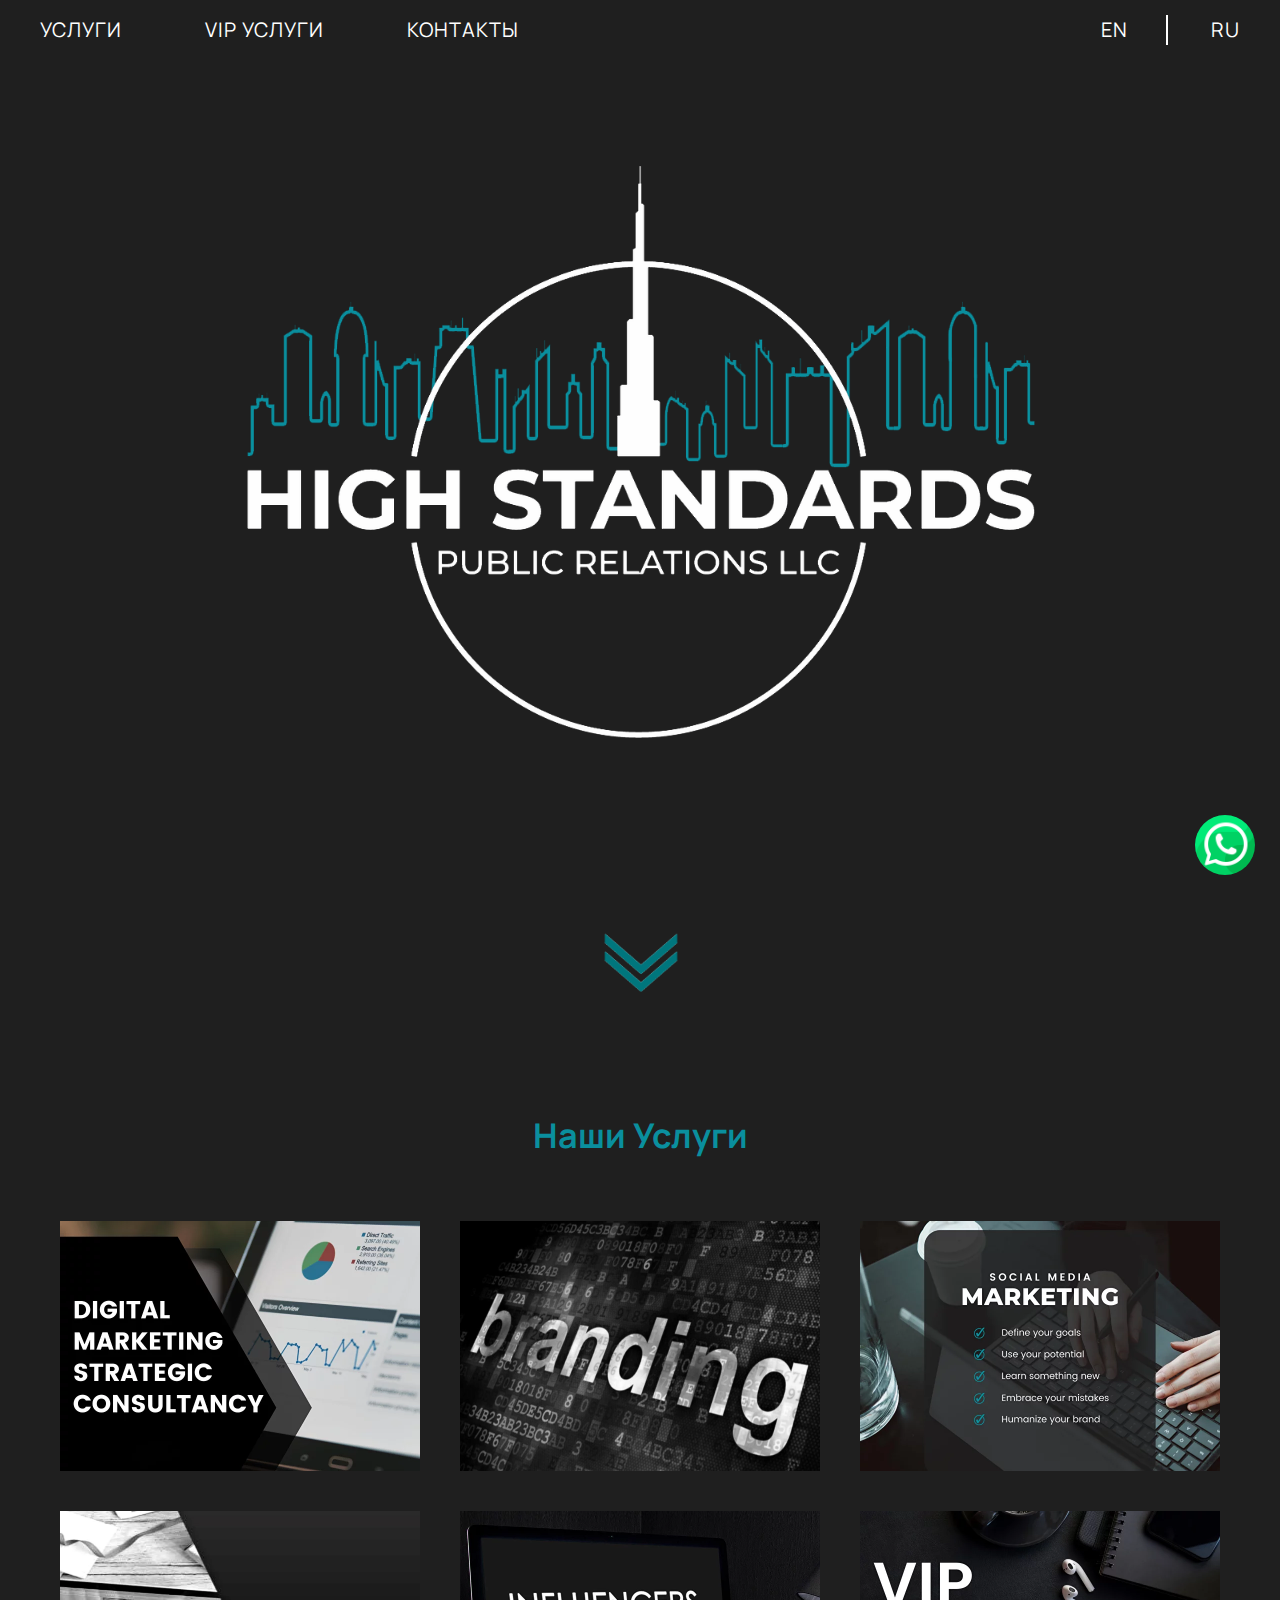
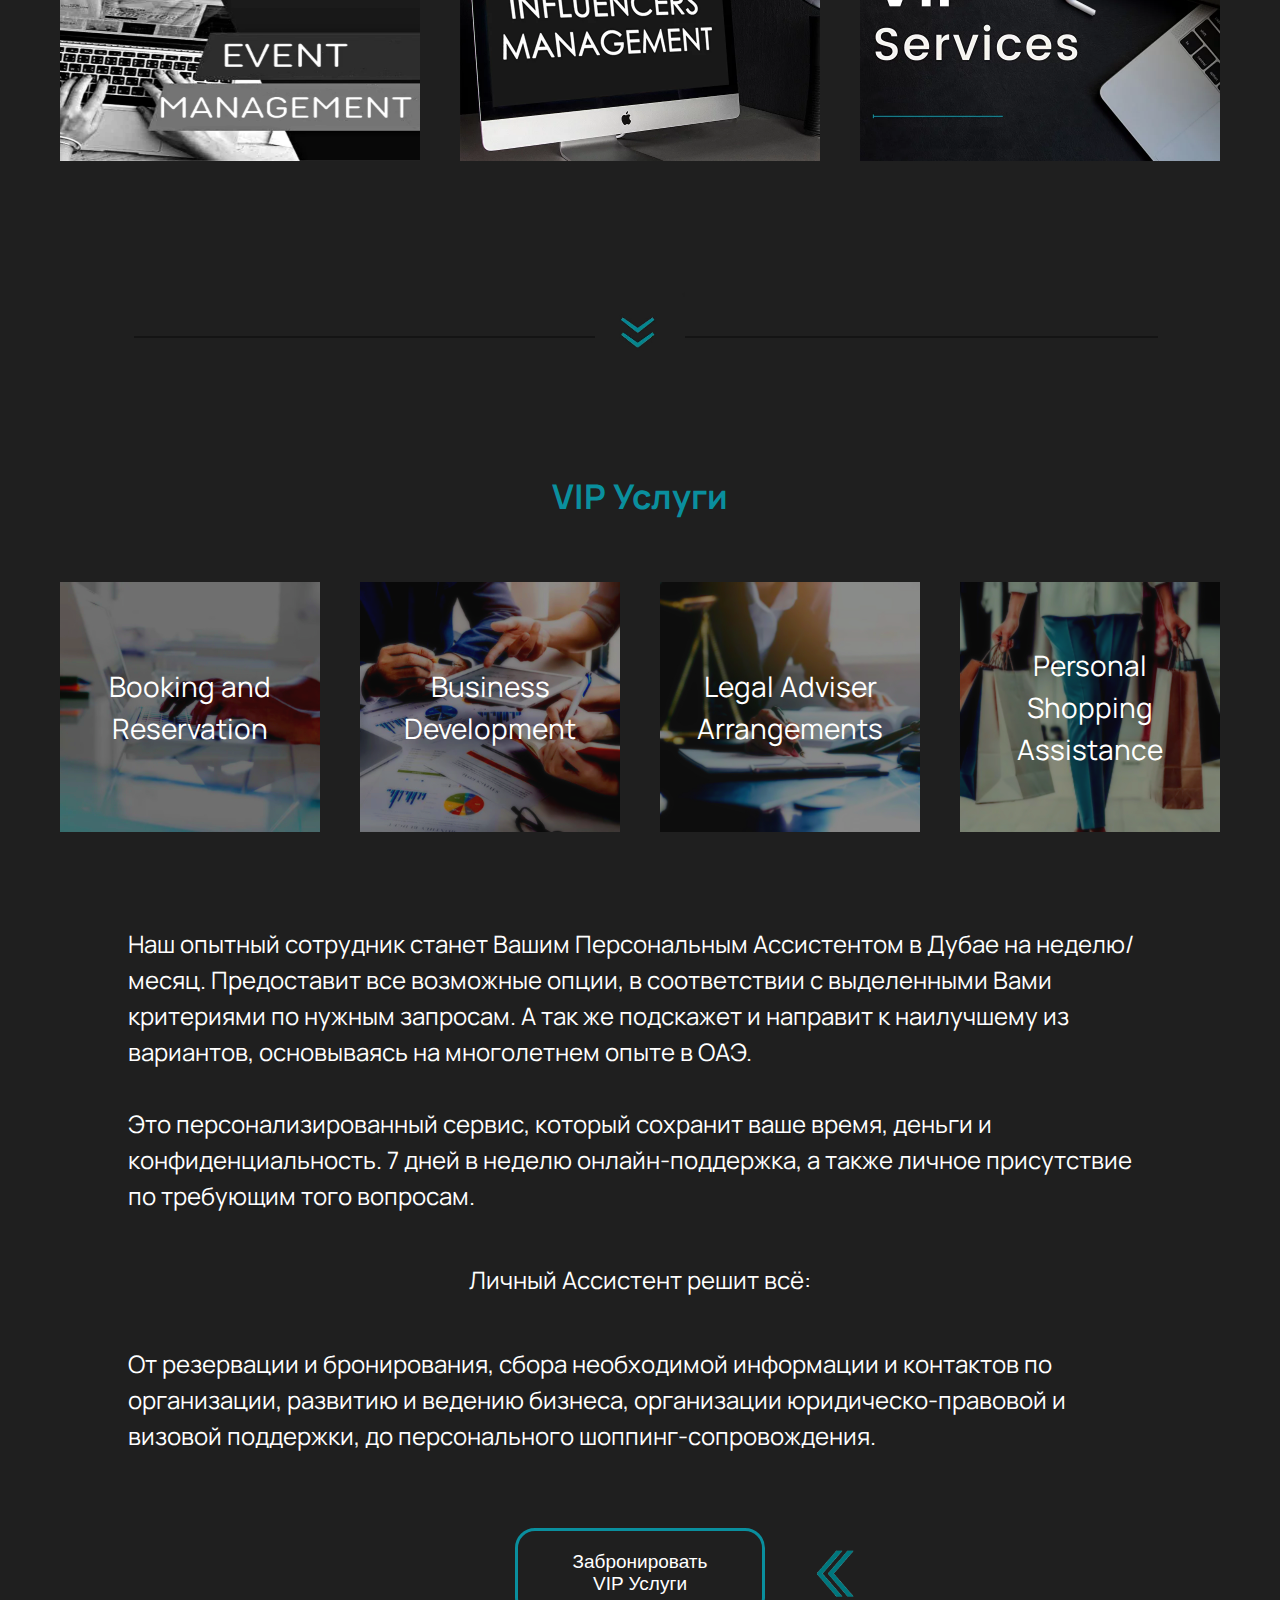
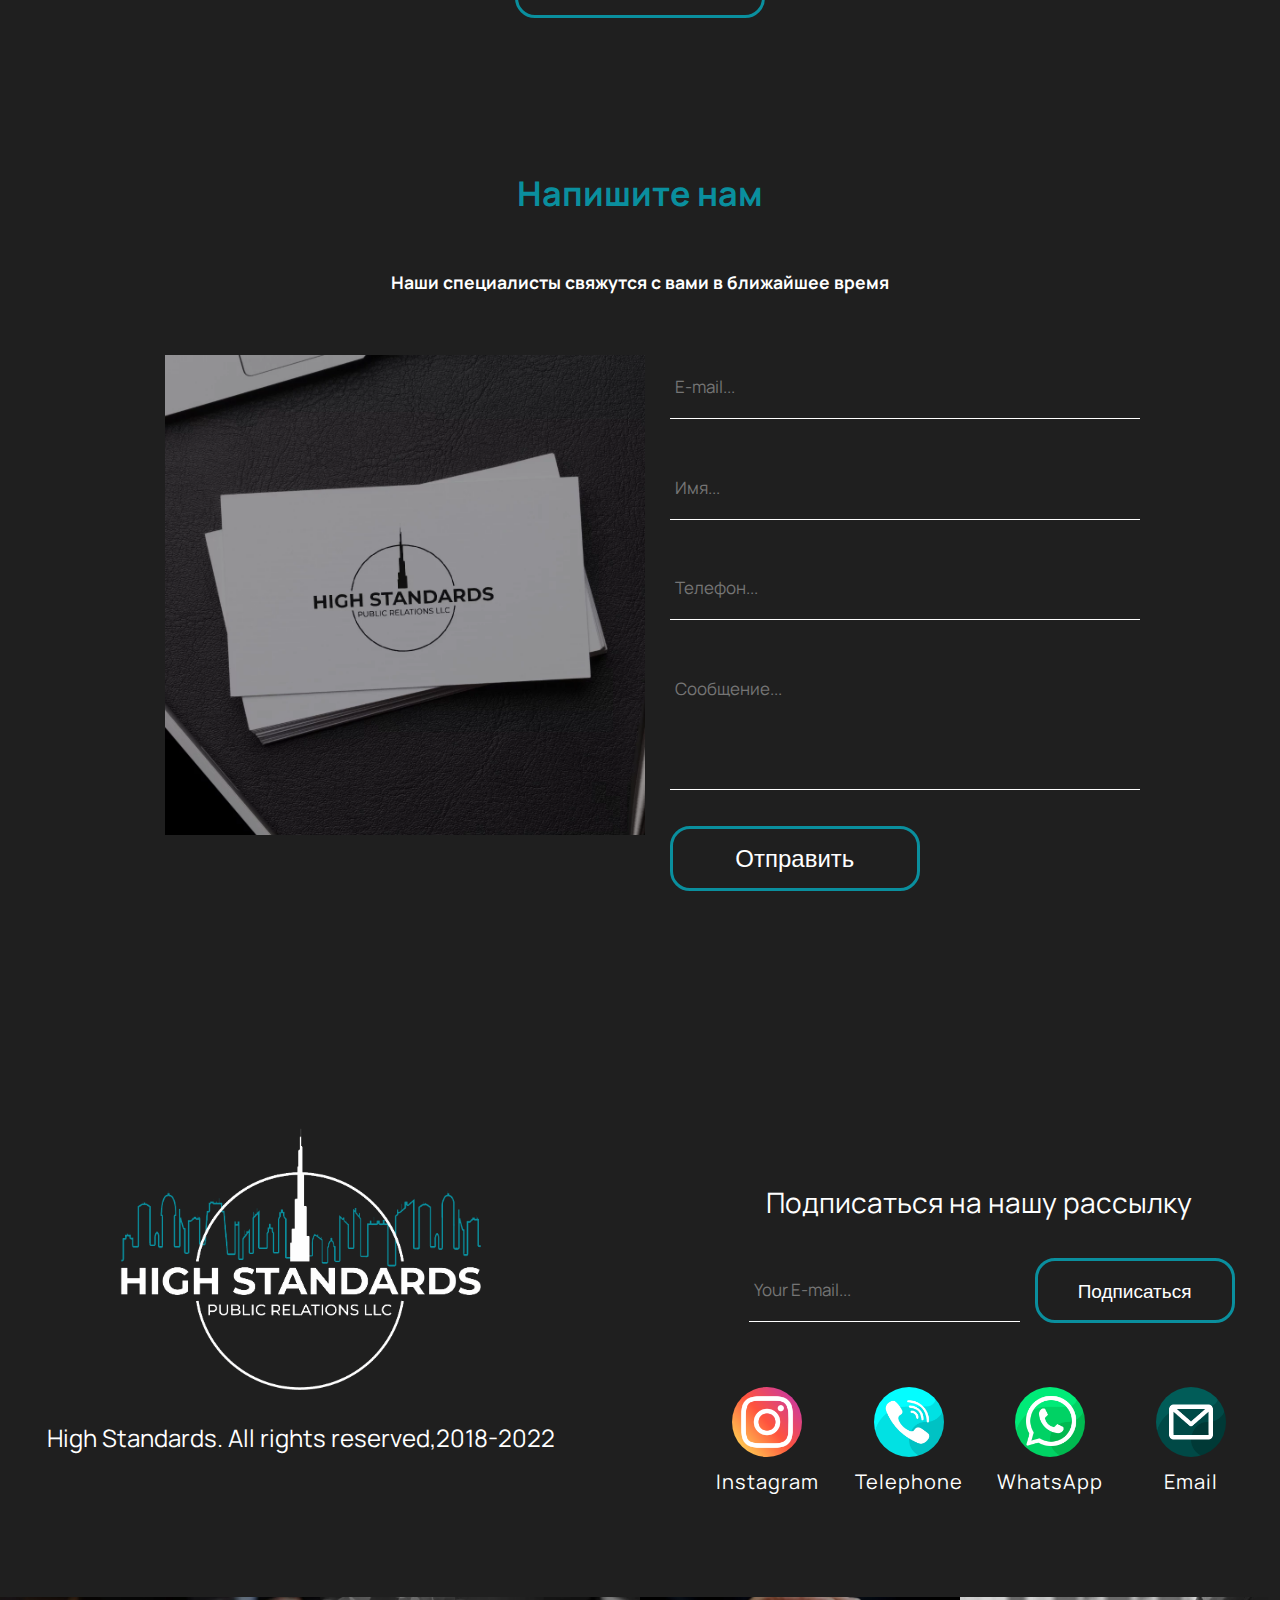
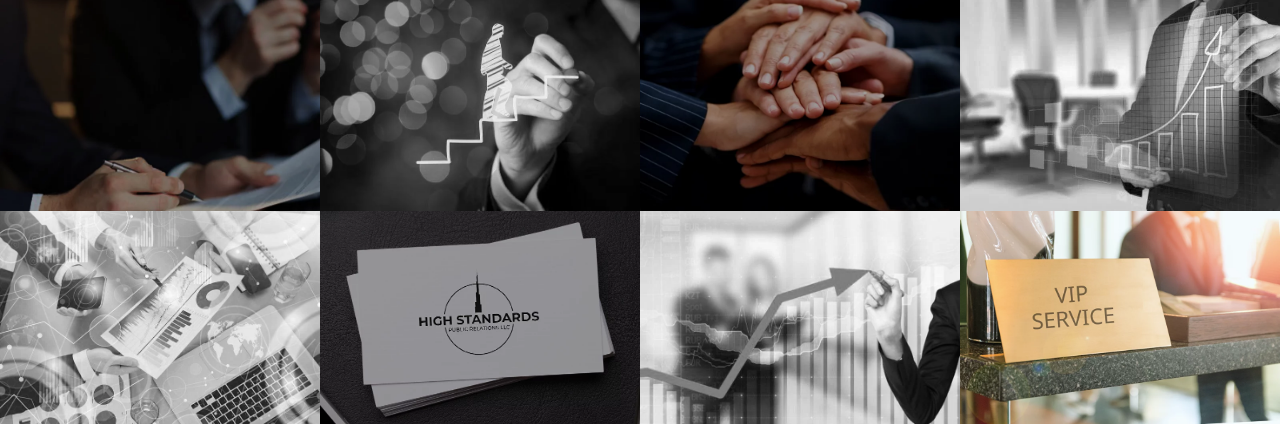
==== ru.html @ d1f22977 "Add files via upload" ====
<!DOCTYPE html>
<html lang="ru">
<head>
    <meta charset="UTF-8">
    <meta name="viewport" content="width=device-width, initial-scale=1">
    <link rel="stylesheet" href="assets/css/styles.css">
    <link rel="icon" href="assets/images/favicon.ico" type="image/x-icon">
    <link rel="shortcut icon" href="assets/images/favicon.ico" type="image/x-icon">
    <link rel="preconnect" href="https://fonts.googleapis.com"><link rel="preconnect" href="https://fonts.gstatic.com" crossorigin><link href="https://fonts.googleapis.com/css2?family=Manrope:wght@200&display=swap" rel="stylesheet">
    <script src="https://cdnjs.cloudflare.com/ajax/libs/jquery/3.4.1/jquery.min.js"></script>
    <title>High Standards</title>
</head>
<body>

<header class="header" id="header">
    <div class="container">
        <div class="header__inner">


            <nav class="nav" id="nav">

                <div class="nav__link_list">
                <a class="nav__link" href="#" data-scroll="#services">Услуги</a>
                <a class="nav__link" href="#" data-scroll="#vip__services">VIP Услуги</a>
                <a class="nav__link " href="#"   data-scroll="#contacts">Контакты</a>
                </div>
                

                

                <div class="nav__lang__list">
                    <a class="nav__link" id="first" href="index.html">EN</a>
                    <a class="nav__link" href="">RU</a>
                </div>
            </nav>

            <button class="nav-toggle" id="nav_toggle" type="button">
                <span class="nav-toggle__item">Menu</span>
            </button>
        </div>
    </div>
</header>

<page>

<!-- Sidebar | WhatsApp -->


    <a href="http://wa.me/971558861666"><div class="sidebar">
        <img src="assets/images/whatsapp.png" alt="">
    </div></a>


<!-- Intro -->

    <div class="intro" id="intro">
        <img src="assets/images/Logo_Dubai_nofon.png" alt="">
    </div>

<!-- Services -->
    <section class="services">
        <div class="arrow"><img src="assets/images/arrow_gif.gif" alt="arrow.gif"></div>
        <div class="h2__cont"><h2 id="services">Наши Услуги</h2></div>

        <div class="services__cont">
            <div class="services__list">

                <div class="services__item modal__link" data-path="one">
                    <img src="assets/images/Services/1.png" alt="">
                </div>

                <div class="services__item modal__link" data-path="two">
                    <img src="assets/images/Services/2.jpg" alt="">
                </div>

                <div class="services__item modal__link" data-path="three">
                    <img src="assets/images/Services/3.png" alt="">
                </div>

            </div>

            <div class="services__list">

                <div class="services__item modal__link" data-path="four">
                    <img src="assets/images/Services/4.png" alt="">
                </div>

                <div class="services__item modal__link" data-path="five">
                    <img src="assets/images/Services/5.png" alt="">
                </div>

                <a  href="#" data-scroll="#contact__part"><div class="services__item" data-scroll="contact__part">
                    <img src="assets/images/Services/6.png" alt="">
                </div></a>

            </div>

        </div>

    </section>









    <!------------------ MODALS ------------------>





    <div class="modals">
        <div class="modal-overlay">
            <div class="modal_close">x</div>
            <div class="modal modal--1" data-target="one">
                <div class="modal_intro">
                    <img src="assets/images/Services/1.png" alt="">
                </div>
    
                <div class="modal_content">
                    <div class="modal_title">
                        Консалтинг в области цифрового маркетинга
                    </div>
    
                    <div class="modal_text">
                        <p>Мы создаем четкие персонализированные Стратегии цифрового маркетинга, с пошаговым Планом действий. <br>
                        Предвидим и учитываем все возможности и трудности, которые могут повлиять на развитие Вашего бизнеса в цифровом пространстве. <br>
                        Что публиковать? Где? И Для чего? Как создавать кампании чтобы достичь нужной цели? <br>
                        Как мониторить и оптимизировать эффективность, заметность Вашего бизнеса в Цифровом пространстве? <br>
                        </p>
    
                        <p>Мы учтем все: <br>
                        <li>Видимость и Узнаваемость</li>
                        <li>Взаимодействие с Клиентами</li>
                        <li>Вебсайт с посещаемостью и конверсией</li>
                        <li>Укрепление лояльности Ваших Клиентов</li>
    
                        </p>
                    </div>
    
                    <div class="modal_btn">
                        <button class="modal__link enquiry" data-path="enquiry_1">Отправить Запрос</button>
                    </div>
                </div>
            </div>

            <div class="modal modal--1" data-target="enquiry_1">
                <div class="modal_intro">
                    <img src="assets/images/enquiry.png" alt="">
                </div>
    
                <div class="modal_content">
    
                    <form>
                        <div class="enquiry__form">
                            <textarea name="name" placeholder="Имя..." rows="1" cols="47"></textarea>
                            <textarea  name="e-mail" placeholder="E-mail..." rows="1"></textarea>
                            <textarea name="phone" placeholder="Телефон..." rows="1"></textarea>
                            <div class="enquiry__checkbox"><input type="checkbox">Необходима консультация по Консалтингу в области цифрового маркетинга</div>
                            <button class="enquiry__send">Отправить Запрос</button>
                        </div>
                    </form>

                </div>
            </div>

            <div class="modal modal--2" data-target="two">
                <div class="modal_intro">
                    <img src="assets/images/Services/2.jpg" alt="">
                </div>

                <div class="modal_content">
                    <div class="modal_title">
                        Брендинг
                    </div>

                    <div class="modal_text">
                        <p>Успешный бренд сегодня не может существовать без уникальности и своей истории. <br>
                        Мы найдем и выделим ваше УТП, расскажем вашу Историю и полностью упакуем Брендбук<br>
                        Brand Guidelines we create leading straight to your Brand identity.<br>
                        С нашей помощью вы сможете отстроиться от конкурентов и идентифицироваться как Бренд.<br>
                        </p>

                        <p>
                        <li> Брендбук и Стратегия развития «под ключ»</li>
                        <li>Ребрендинг</li>
                        <li>Личный Бренд</li>
                        <li>Создание Имиджа в соц.сетях для Публичных и Медийных личностей, Государственных чиновников, Инфлюэнсеров и Артистов.</li>
                        </p>
                    </div>

                    <div class="modal_btn">
                        <button class="modal__link enquiry" data-path="enquiry_2">Отправить Запрос</button>
                    </div>
                </div>
            </div>

            <div class="modal modal--2" data-target="enquiry_2">
                <div class="modal_intro">
                    <img src="assets/images/enquiry.png" alt="">
                </div>
    
                <div class="modal_content">
    
                    <form>
                        <div class="enquiry__form">
                            <textarea name="name" placeholder="Имя..." rows="1" cols="47"></textarea>
                            <textarea  name="e-mail" placeholder="E-mail..." rows="1"></textarea>
                            <textarea name="phone" placeholder="Телефон..." rows="1"></textarea>
                            <div class="enquiry__checkbox"><input type="checkbox">Необходима консультация в области Брендинга</div>
                            <button class="enquiry__send">Отправить Запрос</button>
                        </div>
                    </form>

                </div>
            </div>

            <div class="modal modal--3" data-target="three">
                <div class="modal_intro">
                    <img src="assets/images/Services/3.png" alt="">
                </div>

                <div class="modal_content">
                    <div class="modal_title">
                        Ведение социальных сетей "под ключ"
                    </div>

                    <div class="modal_text">
                        <p>Ведение страниц в социальных сетях «Под ключ»<br>
                        Фейсбук, Инстаграм, Твиттер или ТикТок – вы выбираете, а мы делаем и продвигаем!
                        </p>

                        <p>
                        <li>Полный анализ Вашей страницы или создание новой с нуля</li>
                        <li>Анализ конкурентов</li>
                        <li>Разработка стратегии развития и продвижения в любой соц.сети</li>
                        <li>Ежемесячный контент-план</li>
                        <li>Ежемесячный план Визуала в соответствии с концепцией Брендбука/Личного бренда</li>
                        <li>Создание фото- и видео-контента</li>
                        <li>Сторисмейкинг</li>
                        <li>Копирайтинг</li>
                        <li>Ежедневный монирторинг страницы</li>
                    </div>

                    <div class="modal_btn">
                        <button class="modal__link enquiry" data-path="enquiry_3">Отправить Запрос</button>
                    </div>
                </div>
            </div>

            <div class="modal modal--3" data-target="enquiry_3">
                <div class="modal_intro">
                    <img src="assets/images/enquiry.png" alt="">
                </div>
    
                <div class="modal_content">
    
                    <form>
                        <div class="enquiry__form">
                            <textarea name="name" placeholder="Имя..." rows="1" cols="47"></textarea>
                            <textarea  name="e-mail" placeholder="E-mail..." rows="1"></textarea>
                            <textarea name="phone" placeholder="Телефон..." rows="1"></textarea>
                            <div class="enquiry__checkbox"><input type="checkbox">Необходима консультация по Ведению социальных сетей под ключ.</div>
                            <button class="enquiry__send">Отправить Запрос</button>
                        </div>
                    </form>

                </div>
            </div>

            <div class="modal modal--4" data-target="four">
                <div class="modal_intro">
                    <img src="assets/images/Services/4.png" alt="">
                </div>

                <div class="modal_content">
                    <div class="modal_title">
                        Организация мероприятий
                    </div>

                    <div class="modal_text">
                        <p>Яркие и запоминающиеся мероприятия, потому что мы относимся к планированию серьезно.
                        </p>

                        <p>
                        <li>Запуски новых продуктов и Церемонии награждений</li>
                        <li>Конференции и Корпоративные собрания</li>
                        <li>Выступления Артистов и представления</li>
                        <li>Постановка шоу-программ</li>
                        </p>
                        <p>От Концепции и Дизайна, до Цифрового формата мероприятий.</p>
                    </div>

                    <div class="modal_btn">
                        <button class="modal__link enquiry" data-path="enquiry_4">Отправить Запрос</button>
                    </div>
                </div>
            </div>

            <div class="modal modal--4" data-target="enquiry_4">
                <div class="modal_intro">
                    <img src="assets/images/enquiry.png" alt="">
                </div>
    
                <div class="modal_content">
    
                    <form>
                        <div class="enquiry__form">
                            <textarea name="name" placeholder="Имя..." rows="1" cols="47"></textarea>
                            <textarea  name="e-mail" placeholder="E-mail..." rows="1"></textarea>
                            <textarea name="phone" placeholder="Телефон..." rows="1"></textarea>
                            <div class="enquiry__checkbox"><input type="checkbox">Необходима консультация по Организации мероприятий</div>
                            <button class="enquiry__send">Отправить Запрос</button>
                        </div>
                    </form>

                </div>
            </div>

            <div class="modal modal--5" data-target="five">
                <div class="modal_intro">
                    <img src="assets/images/Services/5.png" alt="">
                </div>

                <div class="modal_content">
                    <div class="modal_title">
                        Инфлюенсер Менеджмент
                    </div>

                    <div class="modal_suptitle">
                        Реклама у Блогеров и Инфлюенсеров
                    </div>

                    <div class="modal_text">
                        <p>Наш профессиональный Менеджмент будет курировать выполнение всех условий и договоренностей двустороннего сотрудничества, что исключает возможность недопониманий между Заказчиком рекламы и ее Исполнителем.</p>
                        <li>Реклама Вашего Продукта/Сервиса в Инстаграм, ТикТок и Фейсбук с помощью наших проверенных и эффективных Блогеров и Инфлюэнсеров.</li>
                        <li>Посещение Ваших мероприятий Публичными личностями, Артистами, Инфлюэнсерами и Блогерами.</li>
                        <li>Производство рекламного фото- и видеоконтента при участии Блогеров и Инфлюэнсеров, с заключением договоров на авторские права «Под ключ».</li>
                        <li>Амбассадор Сотрудничество</li>
                        <p>Мы подберем Лучшего кандидата, который эффективно представит Ваш Бизнес широкой аудитории цифрового пространства, либо в конкретном регионе.</p>

                        <div class="modal_suptitle">НАШИ БЛОГЕРЫ И ИНФЛЮЭНСЕРЫ</div>

                        <p>
                            У Вас есть Аудитория в соц.сетях но нет запросов на Рекламу? <br>
                            Вы известный Инфлюэнсер, но хотите больше новых рекламодателей? <br>
                            Мы проведем БЕСПЛАТНО и КОНФИДЕНЦИАЛЬНО полный анализ Вашей страницы. <br>
                            Выбирая сотрудничество с нами, Вы получаете полную поддержку Личного Менеджера и команды профессионалов, которые помогут Вам не только зарабатывать, но и развиваться в сфере рекламы и цифрового пространства.
                        </p>

                    </div>
                    <div class="modal_btn">
                        <button class="modal__link enquiry" data-path="enquiry_Ad">Заявка для рекламодателей</button>
                    </div>
                    <div class="modal_btn">
                        <button class="modal__link enquiry" data-path="enquiry_InB">Заявка для Блогеров и Инфлюенсеров</button>
                    </div>
            </div>
        </div>

        <div class="modal modal--4" data-target="enquiry_Ad">
            <div class="modal_intro">
                <img src="assets/images/enquiry.png" alt="">
            </div>

            <div class="modal_content">

                <form>
                    <div class="enquiry__form">
                        <textarea name="name" placeholder="Имя..." rows="1" cols="47"></textarea>
                        <textarea  name="e-mail" placeholder="E-mail..." rows="1"></textarea>
                        <textarea name="phone" placeholder="Телефон..." rows="1"></textarea>
                        <p>Для рекламодателей</p>
                        <textarea name="message" placeholder="Ссылки на Instagram | Website | Техническое задание в контексте Рекламной кампании..." rows="4"></textarea>
                    </div>
                </form>

                <div class="upload__btn">
                    <p>Вы можете загрузить свои файлы здесь:</p>
                    <button>Загрузить файлы</button>
                </div>

                <div class="enquiry__send__container"> 
                    <button class="enquiry__send">Отправить заявку</button>
                </div>

            </div>
        </div>

        <div class="modal modal--4" data-target="enquiry_InB">
            <div class="modal_intro">
                <img src="assets/images/enquiry.png" alt="">
            </div>

            <div class="modal_content">

                <form>
                    <div class="enquiry__form">
                        <textarea name="name" placeholder="Имя..." rows="1" cols="47"></textarea>
                        <textarea  name="e-mail" placeholder="E-mail..." rows="1"></textarea>
                        <textarea name="phone" placeholder="Телефон..." rows="1"></textarea>
                        <p>Для блогеров и Инфлюенсеров</p>
                        <textarea name="message" placeholder="Ссылки на Instagram | Website | Страна проживания..." rows="4"></textarea>
                    </div>
                </form>

                <div class="upload__btn">
                    <p>Вы можете загрузить свои файлы здесь:</p>
                    <button>Загрузить файлы</button>
                </div>
                
                <div class="enquiry__send__container"> 
                    <button class="enquiry__send">Отправить заявку</button>
                </div>

            </div>
        </div>

        <div class="modal modal--4" data-target="book__vip">
            <div class="modal_intro">
                <img src="assets/images/enquiry.png" alt="">
            </div>

            <div class="modal_content">

                <form>
                    <div class="enquiry__form">
                        <textarea name="name" placeholder="Имя..." rows="1" cols="47"></textarea>
                        <textarea  name="e-mail" placeholder="E-mail..." rows="1"></textarea>
                        <textarea name="phone" placeholder="Телефон..." rows="1"></textarea>
                        <textarea name="message" placeholder="Как мы можем Вам помочь | Желаемые даты.." rows="4"></textarea>
                    </div>
                </form>
                
                <div class="enquiry__send__container"> 
                    <button class="enquiry__send">Забронировать</button>
                </div>

            </div>
        </div>


    </div>
    </div>







    <!-------------- VIP Services --------------------->









    <section class="vip__services" id="vip__services">
        <div class="arrow arrow_1_img" >
            <img src="assets/images/arrow2.jpg" alt="arrow.jpg">
        </div>

        <div class="h2__cont"><h2>VIP Услуги</h2></div>

        <div class="vip__services__cont">
            <div class="vip__services__list">

                <div class="vip__services__item">
                    <img src="assets/images/VIP Services/5.jpg" alt="">
                    <div class="services__card__text">Booking and<br>Reservation</div>
                </div>

                <div class="vip__services__item">
                    <img src="assets/images/VIP Services/6.jpg" alt="">
                    <div class="services__card__text">Business<br>Development</div>
                </div>

                <div class="vip__services__item">
                    <img src="assets/images/VIP Services/7.jpg" alt="">
                    <div class="services__card__text">Legal Adviser<br>Arrangements</div>
                </div>

                <div class="vip__services__item">
                    <img src="assets/images/VIP Services/8.jpg" alt="">
                    <div class="services__card__text">Personal<br>Shopping<br>Assistance</div>
                </div>

            </div>

            <div class="vip__services__text">
                <p>Наш опытный сотрудник станет Вашим Персональным Ассистентом в Дубае на неделю/месяц.
                Предоставит все возможные опции, в соответствии с выделенными Вами критериями по нужным запросам.
                А так же подскажет и направит к наилучшему из вариантов, основываясь на многолетнем опыте в ОАЭ. <br> <br>
                

                Это персонализированный сервис, который сохранит ваше время, деньги и конфиденциальность.
                    7 дней в неделю онлайн-поддержка, а также личное присутствие по требующим того вопросам.</p>
                    <p>Личный Ассистент решит всё: <br>

                    <p>От резервации и бронирования,
                        сбора необходимой информации и контактов по организации, развитию и ведению бизнеса,
                        организации юридическо-правовой и визовой поддержки,
                        до персонального шоппинг-сопровождения.</p>
                
                <div class="vip__services__book">
                    <button class="vip__services__button modal__link enquiry" data-path="book__vip"">Забронировать VIP Услуги</button>
                    <img src="assets/images/arrow_gif.gif" alt="">
                </div>

            </div>

        </div>

    </section>

    <section class="contacts" id="contacts">
        <div class="h2__cont"><h2>Напишите нам</h2></div>

        <div class="h3__cont"><h3>Наши специалисты свяжутся с вами в ближайшее время</h3></div>

        <div class="contact__mainform">

            <div class="contact__img">
                <img src="assets/images/Contacts/form_img.png" alt="">
            </div>

            <div class="contact__form">
                <form>
                    <div class="input__list">
                        <textarea id="textarea__1" name="e-mail" placeholder="E-mail..." rows="1"></textarea>
                        <textarea name="name" placeholder="Имя..." rows="1" cols="47"></textarea>
                        <textarea name="phone" placeholder="Телефон..." rows="1"></textarea>
                        <textarea name="message" placeholder="Сообщение..." rows="4"></textarea>
                        <button class="mainform__send">Отправить</button>
                    </div>
                    
                </form>
            </div>

        </div>

        <div class="footer">
            <div class="footer__part" id="logo__part">
                <img src="assets/images/Logo_Dubai_nofon.png" alt="">
                <div class="copyright">
                    High Standards. All rights reserved,2018-2022
                </div>
            </div>

            <div class="footer__part" id="contact__part">
                <div class="subscribe__form">
                    <div class="form__line">
                    <textarea name="E-mail" placeholder="Your E-mail..." rows="1"></textarea>
                    <button class="subscribe__button">Подписаться</button>
                    </div>

                    <div class="subsribe__text">Подписаться на нашу рассылку</div>

                </div>
                <div class="contact__links">
                    <a href=""><div class="contact__link nav__link">
                        <img src="assets/images/instagram.png" alt="">
                        <p>Instagram</p>
                    </div></a>
                    <a href="tel:+971558861666"><div class="contact__link nav__link">
                        <img src="assets/images/telephone.png" alt="">
                        <p class="">Telephone</p>
                    </div></a>
                    <a href="http://wa.me/971558861666"><div class="contact__link nav__link">
                        <img src="assets/images/whatsapp.png" alt="">
                        <p>WhatsApp</p>
                    </div></a>
                    <a href="mailto:info@highstandardspr.com"><div class="contact__link nav__link">
                        <img src="assets/images/email.png" alt="">
                        <p>Email</p>
                    </div></a>
                    
                </div>
            </div>
        </div>

        

        <div class="gallary">
            <div class="gallary__list">
                <img src="assets/images/Contacts/1.png" alt="">
                <img src="assets/images/Contacts/2.jpg" alt="">
                <img src="assets/images/Contacts/3.png" alt="">
                <img src="assets/images/Contacts/4.jpg" alt="">
            </div>

            <div class="gallary__list">
                <img src="assets/images/Contacts/5.jpg" alt="">
                <img src="assets/images/Contacts/6.png" alt="">
                <img src="assets/images/Contacts/7.jpg" alt="">
                <img src="assets/images/Contacts/8.png" alt="">
            </div>
        </div>

    </section>
</page>
<script src="assets/js/app.js"></script>
<script src="https://ajax.googleapis.com/ajax/libs/jquery/3.3.1/jquery.min.js"></script>
</body>
</html>
---- assets/css/styles.css ----
body {
    position: relative;
    margin: 0;
    font-family: 'Manrope';

    font-size: 15px;
    line-height: 1.5;
    color: #fff;
    overflow-x: hidden;
    background-color: #1f1f1f;
}

body.overflow {
    overflow-y: hidden;
}

*,
*:before,
*:after {
    box-sizing: border-box;
}

h1, h2, h3, h4, h5, h6 {
    margin: 0;
}

h2 {
    font-size: 34px;
    color: #0a8f9e;
    margin-top: 100px;
    margin-bottom: 40px;
}

button {
    transition: all .15s linear;
}

.h2__cont {
    display: flex;
    justify-content: center;
}

.h3__cont {
    display: flex;
    justify-content: center;
    margin-bottom: 50px;
    padding: 10px;
}

/******************* Page *********************/
.page {
    overflow: hidden;
}

/****************** Header *******************/
.header {
    background-color: transparent;
    width: 100%;
    padding: 15px 0;

    position: absolute;
    top: 0;
    left: 0;
    right: 0;
    z-index: 100000;
}

.header.fixed {
    padding: 15px 0;

    background-color: #1f1f1f;
    box-shadow: 0 3px 10px rgba(0, 0, 0, 0.2);

    position: fixed;
    top: 0;
    left: 0;
    right: 0;

    transform: translate3d(0, 0, 0);
}

.header.active {
    background-color: grey;
}

/********************* Sidebar | WhatsApp *******************/

.sidebar {
    position: fixed;
    right: 25px;
    bottom: 25px;
    z-index: 9999;
}

.sidebar img {
    width: 60px;
    border-radius: 50%;
    box-shadow: 10px rgba(0, 0, 0, 0.2);
    transition: .3s;
    display: block;
}

.sidebar :hover {
    transform: scale(1.15);
}




/********************* Nav *******************/
.nav {
    display: flex;
    justify-content: space-between;
    align-items: center;

    font-size: 16px;
    text-transform: uppercase;
}

.nav__link {
    display: inline-block;
    vertical-align: top;
    margin: 0 40px;
    position: relative;

    font-size: 20px;
    letter-spacing: 1px;
    color: #fff;
    text-decoration: none;

    transition: color .1s linear;
}

.nav__link:after {
    content: "";
    display: block;
    width: 100%;
    height: 3px;

    background-color: #0a8f9e;
    opacity: 0;

    position: absolute;
    top: 100%;
    left: 0;
    z-index: 1;

    transition: opacity .1s linear;
}

.nav__link:hover {
    color: #0a8f9e;
}

.nav__link:hover:after,
.nav__link.active:after {
    opacity: 1;
}

.nav__link.active {
    color: #0a8f9e;
}


/***************** Nav toggle ***************/
.nav-toggle {
    width: 30px;
    padding: 10px 0;
    display: none;

    font-size: 0;
    color: #0a8f9e;

    border: 0;
    background: none;
    cursor: pointer;

    position: absolute;
    top: 24px;
    right: 24px;
    z-index: 1;
}

.nav-toggle:focus {
    outline: 0;
}

.nav-toggle__item {
    display: block;
    width: 100%;
    height: 3px;

    background-color: #0a8f9e;

    position: absolute;
    top: 0;
    right: 0;
    bottom: 0;
    left: 0;
    margin: auto;

    transition: background .2s linear;
}

.nav-toggle.active .nav-toggle__item {
    background: none;
}

.nav-toggle__item:before,
.nav-toggle__item:after {
    content: "";
    width: 100%;
    height: 3px;

    background-color: #0a8f9e;

    position: absolute;
    left: 0;
    z-index: 1;

    transition: transform .2s linear;
}

.nav-toggle__item:before {
    top: -8px;
}

.nav-toggle__item:after {
    bottom: -8px;
}

.nav-toggle.active .nav-toggle__item:before {
    transform-origin: left top;
    transform: rotate(42deg) translate3d(0px, -2px, 0)
}

.nav-toggle.active .nav-toggle__item:after {
    transform-origin: left bottom;
    transform: rotate(-45deg) translate3d(0px, 3px, 0);
}

#first::before {
    content: "";
    display: block;
    height: 100%;
    width: 2px;
    position: absolute;
    top: 0;
    left:  65px;
    background-color: #fff;
    z-index: 10000;
} 



/***************** Intro *****************/


.intro {
    display: flex;
    width: 100%;
    height: 100vh;
    min-height: 750px;
    position: relative;
    justify-content: center;
    align-items: center;

}

.intro img{
    width: auto;
    height: 45vw;
}


/***************** Services *****************/

.arrow{
    display: flex;
    justify-content: center;
}

.arrow img {
    width: 110px;
}

.services__cont {
    display: flex;
    flex-direction: column;
    justify-content: center;
    align-items: center;
}

.services__list {
    display: flex;
}

.services__item {
    overflow: hidden;
    cursor: pointer;
    margin: 20px;
    width: 360px;
    height: 250px;
}

.services__item img {
    transition: .3s;
    display: block;
    width: 360px;
    height: 250px;
}

.services__item img:hover {
    transform: scale(1.1);
}

.service__item {
    overflow: hidden;
    cursor: pointer;
    margin: 20px;
    width: 360px;
    height: 250px;
}

.service__item img {
    transition: .3s;
    display: block;
    width: 360px;
    height: 250px;
}

.service__item img:hover {
    transform: scale(1.1);
}


/***************** VIP Services ***************/

.vip__services {
    position: relative;
}

.arrow_1_img {
    margin-top: 100px;
}

.arrow_1_img img {
    width: 90px;
    z-index: 10000;
}

.arrow_1_img::before {
    content: "";
    display: block;
    width: 80%;
    height: 2px;
    background-color: rgba(0, 0, 0, 0.336);
    position: absolute;
    top: 4%;
    left: 10.5%;
    z-index: 1000;
}

.vip__services__list {
    display: flex;
    justify-content: center;
    flex-direction: row;
}

.vip__services__item{
    display: flex;
    justify-content: center;
    text-align: center;
    align-items: center;
    margin: 20px;
    width: 260px;
    height: 250px;
}

.vip__services__item img{
    position: relative;
    width: 260px;
    height: 250px;
    opacity: 0.7;
}

.services__card__text {
    color: #fff;
    font-size: 28px;
    position: absolute;
    text-align: center;
}

.vip__services__text {
    width: 80%;
    margin: auto;
    margin-top: 50px;
    display: flex;
    flex-direction: column;
    align-items: center;

    font-size: 24px;
    color: #fff;

}

.vip__services__book {
    margin-left: 110px;
    margin-top: 50px;
    margin-bottom: 50px;
    display: flex;
    justify-content: center;
    align-items: center;
    align-content: center;
}

.vip__services__button {
    cursor: pointer;
    width: 250px;
    font-size: 19px;
    color: #fff;
    background-color: #1f1f1f;
    padding: 20px 40px;
    border: 3px solid #0a8f9e;
    border-radius: 20px;
}

.vip__services__button:hover {
    background-color: #000;
}

.vip__services__book img {
    margin-left: 40px;
    height: 70px;
    transform: rotate(90deg);
}

/***************** Contacts ***************/

.contact__mainform {
    margin: auto;
    width: 75%;
    display: flex;
    justify-content: center;
    align-content: center;
}

.contact__img {
    width: 50%;
}

.contact__img img {
    width: 100%;
}

.contact__form {
    width: 49%;
}

.input__list textarea {
    font-size: 17px;
    font-family: manrope;
    width: 100%;
    padding: 20px;
    padding-left: 5px;
    margin: 15px;
    margin-left: 25px;
    background-color: #1f1f1f;
    color: #fff;
    border: none;
    border-bottom: 1px solid #fff;
    resize: none;
}

#textarea__1 {
    margin-top: 0;
}

.mainform__send {
    cursor: pointer;
    margin-top: 15px;
    margin-left: 25px;
    width: 250px;
    height: 65px;
    padding: 15px;
    font-size: 24px;
    border-radius: 20px;
    background-color: #1f1f1f;
    color: #fff;
    border: 3px solid #0a8f9e;
}

.mainform__send:hover {
    background-color: #000;
}

/* Gallary */

.gallary {
    margin-top: 100px;
    width: 100vw;
    display: flex;
    flex-direction: column;

}

.gallary__list {
    display: flex;
    flex-direction: row;

}

.gallary__list img {
    object-fit: cover;
    width: calc(100vw / 4);
    height: calc(((100vw / 4) / 3) * 2);
}

/* Footer */

.footer {
    margin-top: 200px;
    display: flex;
    justify-content: space-between;
    width: 100vw;
}

.footer__part {
    width: 47%;
}

.footer__part img {
    width: 60%;
}

#logo__part {
    display: flex;
    flex-direction: column;
    justify-content: center;
    align-items: center;
}

#logo__part img {
    object-fit: cover;
}

.subscribe__form {
    display: flex;
    flex-direction: column-reverse;
    justify-content: center;
    align-items: center;
}

.form__line {
    width: 100%;
    display: flex;
    justify-content: center;
    align-items: center;
}

.subsribe__text {
    margin: 20px 0;
    font-size: 28px;
}

.form__line textarea {
    font-size: 17px;
    font-family: manrope;
    width: 45%;
    padding: 20px;
    padding-left: 5px;
    margin: 15px;
    margin-left: 25px;
    background-color: #1f1f1f;
    color: #fff;
    border: none;
    border-bottom: 1px solid #fff;
    resize: none;
}

.subscribe__button {
    cursor: pointer;
    width: 200px;
    height: 65px;
    font-size: 19px;
    color: #fff;
    background-color: #1f1f1f;
    padding: 20px 40px;
    border: 3px solid #0a8f9e;
    border-radius: 20px;
}

.subscribe__button:hover {
    background-color: #000;
}

#contact__part {
    padding-top:70px;
    display: flex;
    flex-direction: column;
}

.contact__links {
    display: flex;
    justify-content: space-evenly;
    margin-top: 40px;
    font-size: 18px;
    flex-wrap: wrap;
}

.contact__links p{
    margin: 0;
    margin-top: 10px;
}

.contact__links img {
    width: 70px;
    border-radius: 50%;
}

.contact__links a {
    text-decoration: none;
}

.contact__link {
    display: flex;
    flex-direction: column;
    justify-content: center;
    align-items: center;
    margin: 0;
    width: 105px;
    margin-top: 10px;
}


.contact__link {
    transition: .2s;
}

.contact__link:hover {
    transform: scale(1.1);
}

.copyright {
    display: flex;
    justify-content: center;
    font-size: 24px;
    color: #fff;
    text-align: center;
    margin-bottom: 5px;
    margin-top: 30px;

}

/***************** MEDIA *******************/

.modal-overlay {
	position: fixed;
	left: 0;
	top: 0;
	right: 0;
	bottom: 0;
	background-color: rgba(0, 0, 0, 0.7);
	display: flex;
	justify-content: center;
	height: 100vh;
	width: 100%;
	opacity: 0;
	visibility: hidden;
	transition: all 0.3s ease-in-out;
    z-index: 9999999;
    overflow-y: scroll;
}

.modal {
	background-color: #1f1f1f;
	width: 560px;
	display: flex;
	align-items: center;
	justify-content: center;
	display: none;
    z-index: 9999999;
}

.modal_intro img {
    width: 560px;
}

.modal-overlay--visible {
	opacity: 1;
	visibility: visible;
	transition: all 0.3s ease-in-out;
}

.modal--visible {
	display: block;
}

.modal_content {
    background-color: #1f1f1f;
    padding: 40px;
}

.modal_title {
    text-align: center;
    font-size: 28px;
    color: #0a8f9e;
}

.modal_suptitle {
    margin-top: 40px;
    margin-bottom: 40px;
    font-size: 26px;
    color: #0a8f9e;
}

.modal_text {
    color: fff;
    font-size: 20px;
    font-family: manrope, Arial, sans-serif;
}

.modal_btn {
    margin-top: 40px;
    display: flex;
    justify-content: center;
}

.modal_btn button {
    cursor: pointer;
    padding: 10px 30px;
    font-family: manrope;
    color: #fff;
    background-color: #1f1f1f;
    border-radius: 20px;
    border: 2px solid #0a8f9e;
    font-size: 17px;
}

.modal_btn button:hover {
    background-color: #000;
}

.modal_close {
    position: fixed;
    top: 1%;
    right: 3%;

    cursor: pointer;
    color: #fff;
    font-size: 50px;
    font-weight: 700;
}

.modal_close:hover {
    color: rgb(163, 163, 163);
    top: 0.5%;
}


/***************** Modal Forms *******************/

.enquiry__form {
    display: flex;
    justify-content: center;
    align-items: center;
    flex-direction: column;
}


.enquiry__form textarea {
    font-size: 17px;
    font-family: manrope;
    width: 100%;
    padding: 20px;
    padding-left: 5px;
    margin: 15px;
    background-color: #1f1f1f;
    color: #fff;
    border: none;
    border-bottom: 1px solid #fff;
    resize: none;
}

.enquiry__form p {
    font-size: 20px;
    
}

.enquiry__send {
    cursor: pointer;
    margin-top: 25px;
    width: 250px;
    height: 65px;
    padding: 15px;
    font-size: 24px;
    border-radius: 20px;
    background-color: #1f1f1f;
    color: #fff;
    border: 3px solid #0a8f9e;
}

.enquiry__send:hover {
    background-color: #000;
}

.enquiry__checkbox {
    font-size: 17px;
}

.upload__btn button {
    border: 2px solid #0a8f9e;
    border-radius: 10px;
    padding: 10px;
    color: #fff;
    background-color: #1f1f1f;
}

.upload__btn button:hover {
    background-color: #000;
}

.upload__btn p {
    font-size: 17px;
}

.enquiry__send__container {
    display: flex;
    justify-content: center;
}


































/***************** MEDIA *******************/







@media (max-width: 1230px) {

    /* Service */



    .services__cont {
        display: flex;
        justify-content: center;
        align-items: center;
        flex-wrap: wrap;
    }

    .services__list {
        display: block;
    }

    /* VIP Service */

    .vip__services__list {
        display: flex;
        flex-flow: column wrap;
        flex-wrap: wrap;
        flex-direction: row;
        justify-content: center;
    }

}



@media (max-width: 1020px) {

    /* Nav */

    .nav {
        display: none;
        width: 100%;

        position: absolute;
        top: 0%;
        left: 0;

        background-color:#1f1f1f;
        opacity: 98%;
    }

    .nav.active {
        display: block;
    }

    .nav__link {
        display: block;
        margin: 0;
        padding: 8px 20px;
    }

    .nav-toggle {
        display: block;

    }

    .header.fixed {
        background-color: transparent;
        box-shadow: none;
    }

    .intro img{
        width: auto;
        height: 70vw;
    }

    .contact__link {
        display: flex;
        flex-direction: column;
        justify-content: center;
        align-items: center;
        margin: 0;
        padding: 8px 0;
        padding-top: 15px;
        width: 130px;
    }


}

@media (max-width: 770px) {

    
    .contact__mainform {
        margin: auto;
        width: 75%;
        display: flex;
        justify-content: center;
        align-content: center;
        flex-direction: column;
        align-items: center;
    }

    .input__list {
        display: flex;
        flex-direction: column;
        align-items: center;
    }

    .input__list textarea {
        margin-left: 0;
        margin-right: 0;
    }

    .mainform__send {
        margin-left: 0;
    }

    .contact__form {
        width: 100%;
    }
    .contact__img {
        width: 100%;
    }

    /* footer */

    .footer {
        height: auto;
        flex-direction: column-reverse;
        align-items: center;
        margin-top: 100px;
    }

    .footer__part {
        width: 80%;
    }

    .arrow_1_img::before {
        top: 3%;
    }

    #logo__part {
        margin-top: 50px;
    }

}


@media (max-width: 575px) {

    .sidebar img {
        width: 50px;
    }

    .vip__services__book {
        margin-left: 20px;
        margin-right: 20px;
    }

    .form__line {
        flex-direction: column;
    }

    .subscribe__form button {
        width: 100%;
        margin-top: 20px;
    }

    .subscribe__form textarea {
        width: 100%;
    }

    .subsribe__text {
        margin-bottom: 0;
    }

    .vip__services__book img {
        display: none;
    }

    .vip__services__button {
        height: auto;
    }

    .contact__links {
        justify-content: space-between;
    }
    

    
    .modal {
        width: 100vw;
    }

    .modal_intro img {
        width: 100vw;
    }

    .modal_close {
        position: fixed;
        top: 0;
        right: 5%;
        z-index: 99999999999;
    
    }

    .arrow_1_img::before {
        top: 2%;
    }

}


@media (max-width: 400px) {

    .services__item img {
        width: 260px;
        height: 150px;
    }

    .services__item {
        width: auto;
        height: auto;
    }

    
}
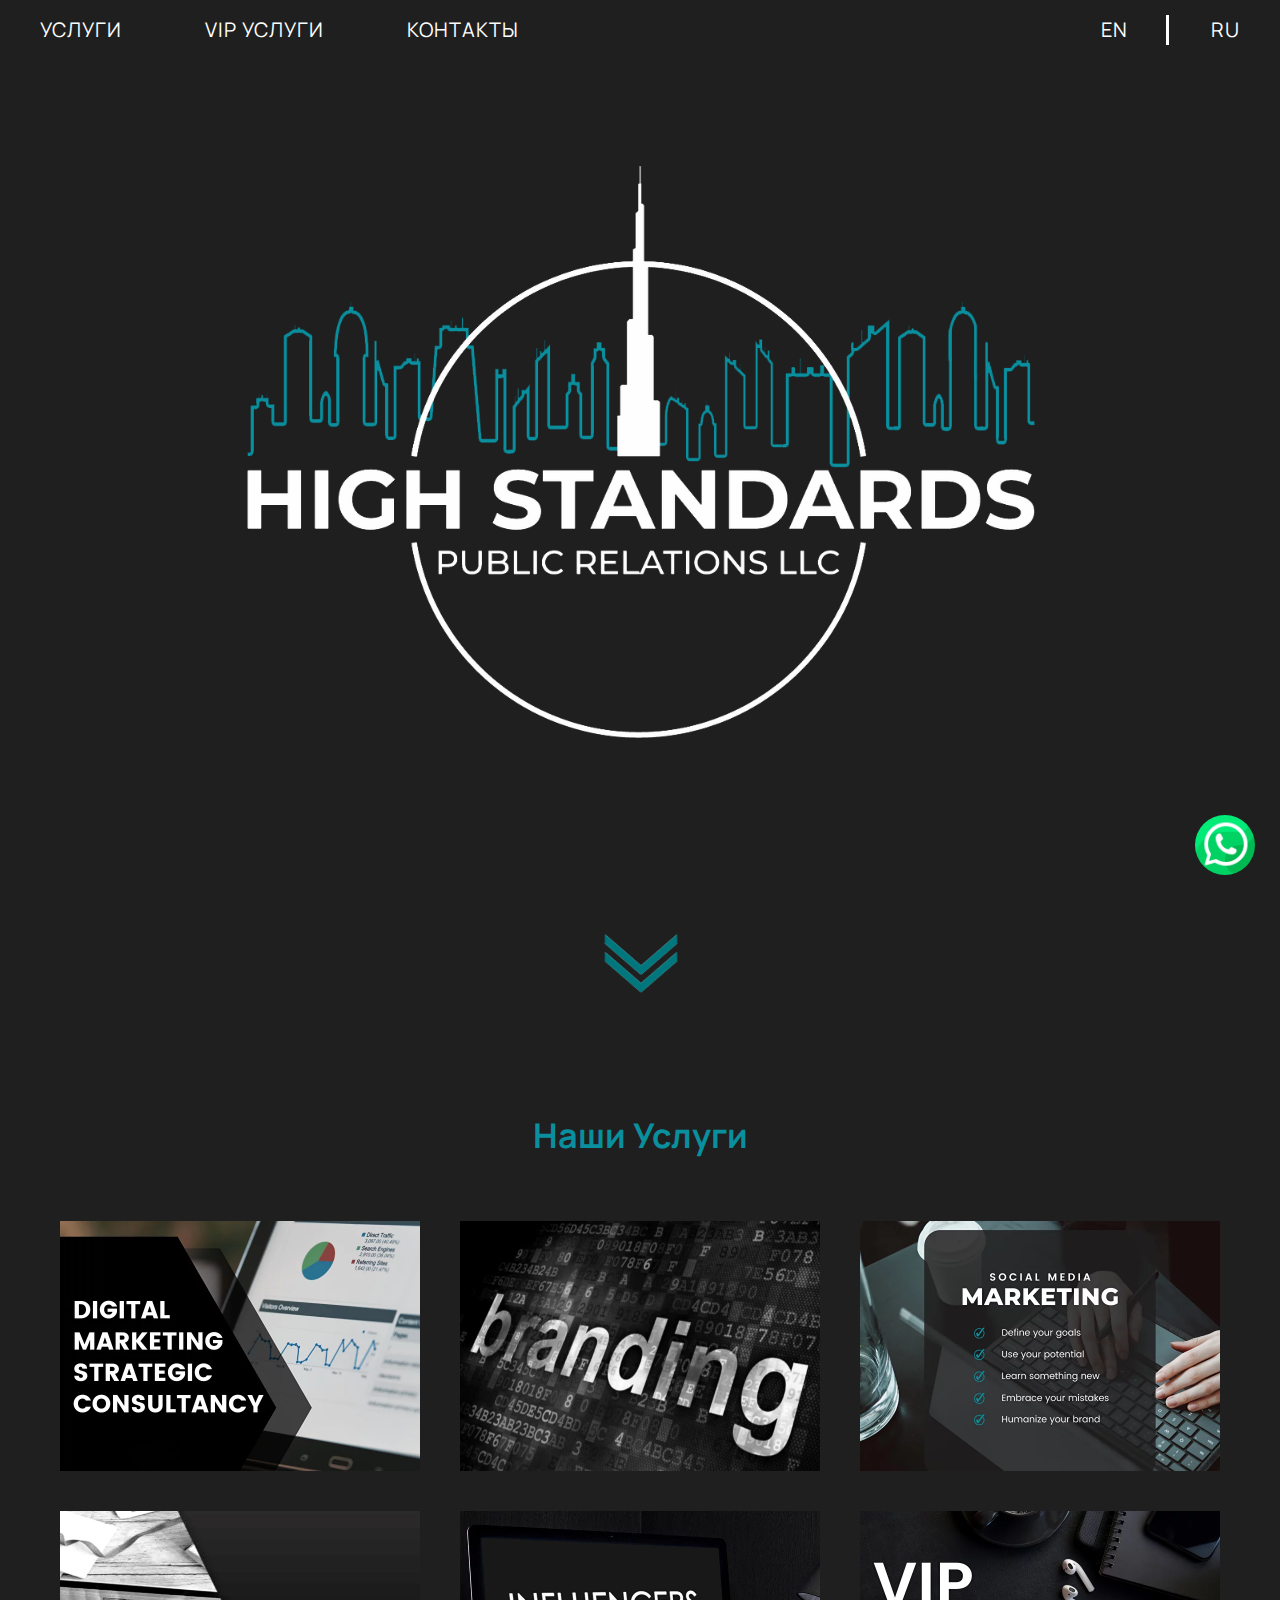
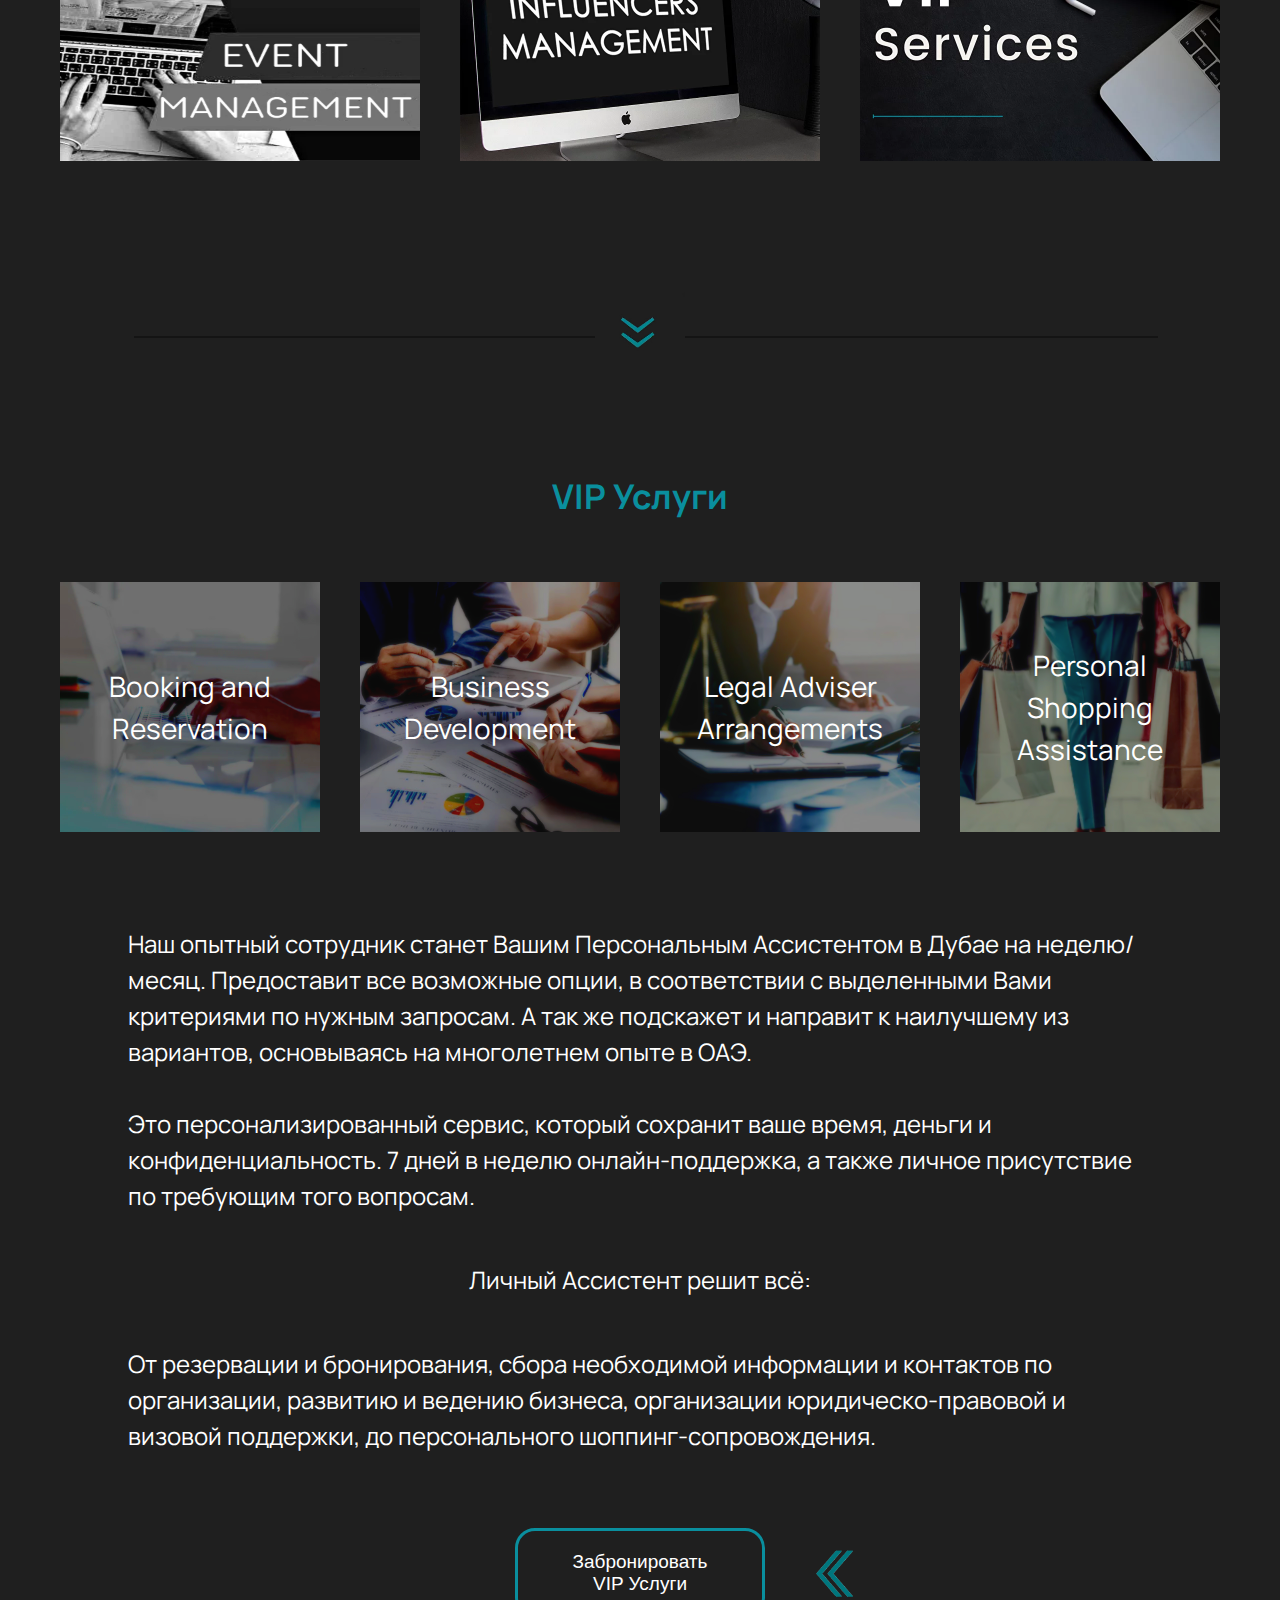
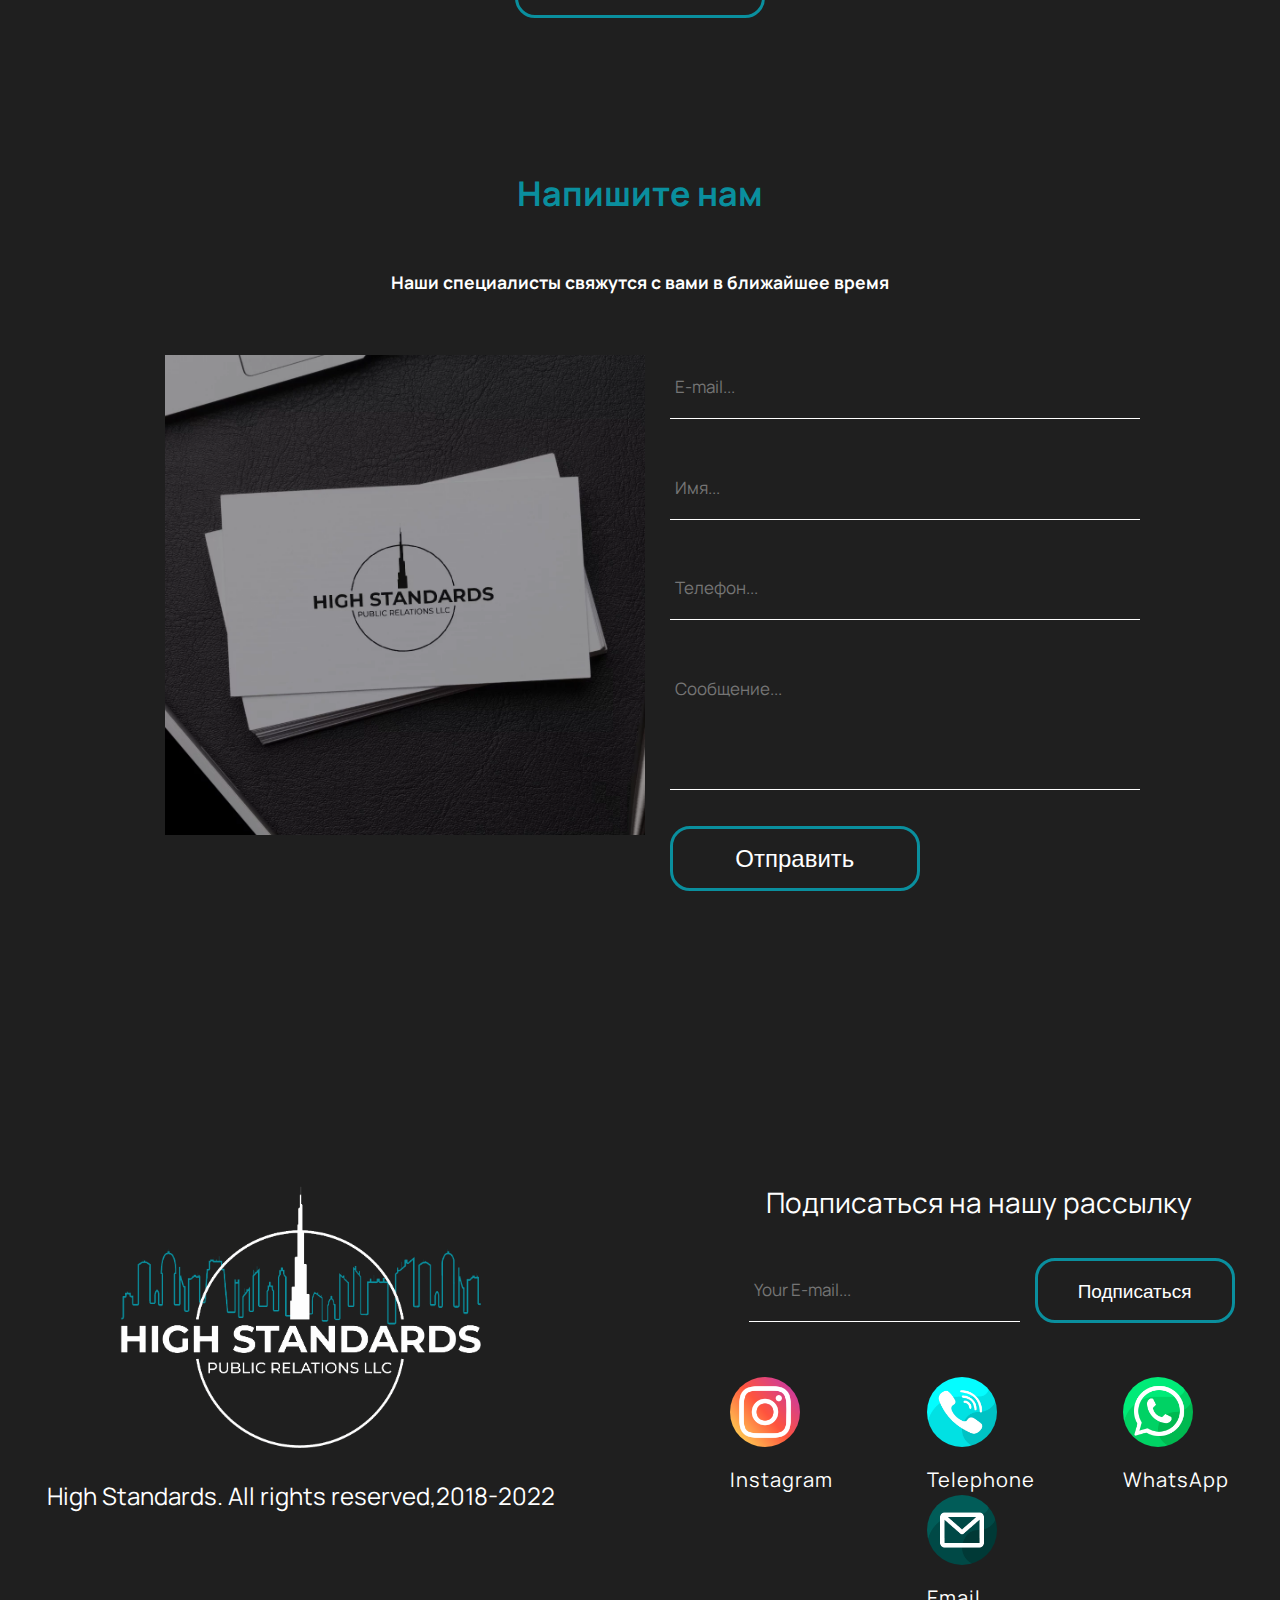
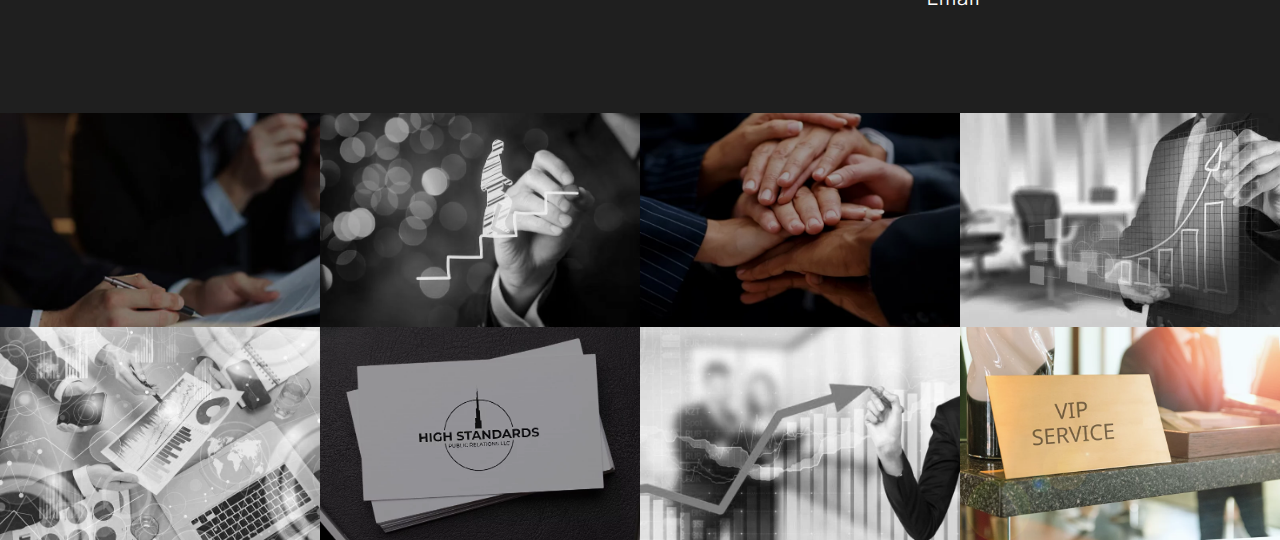
==== commit b319c548: "Add files via upload" ====
--- a/ru.html
+++ b/ru.html
@@ -22,21 +22,23 @@
                 <div class="nav__link_list">
                 <a class="nav__link" href="#" data-scroll="#services">Услуги</a>
                 <a class="nav__link" href="#" data-scroll="#vip__services">VIP Услуги</a>
-                <a class="nav__link " href="#"   data-scroll="#contacts">Контакты</a>
+                <a class="nav__link" href="#"   data-scroll="#contacts">Контакты</a>
                 </div>
                 
 
                 
 
                 <div class="nav__lang__list">
-                    <a class="nav__link" id="first" href="index.html">EN</a>
-                    <a class="nav__link" href="">RU</a>
+                    <a class="lang__link" id="first" href="index.html">EN</a>
+                    <a class="lang__link" href="ru.html">RU</a>
                 </div>
             </nav>
 
-            <button class="nav-toggle" id="nav_toggle" type="button">
+            <div class="nav__toggle__area">
+                <button class="nav-toggle" id="nav_toggle" type="button">
                 <span class="nav-toggle__item">Menu</span>
-            </button>
+                </button>
+            </div>
         </div>
     </div>
 </header>
@@ -566,19 +568,19 @@
 
                 </div>
                 <div class="contact__links">
-                    <a href=""><div class="contact__link nav__link">
+                    <a href=""><div class="contact__link soc__link">
                         <img src="assets/images/instagram.png" alt="">
                         <p>Instagram</p>
                     </div></a>
-                    <a href="tel:+971558861666"><div class="contact__link nav__link">
+                    <a href="tel:+971558861666"><div class="contact__link soc__link">
                         <img src="assets/images/telephone.png" alt="">
                         <p class="">Telephone</p>
                     </div></a>
-                    <a href="http://wa.me/971558861666"><div class="contact__link nav__link">
+                    <a href="http://wa.me/971558861666"><div class="contact__link soc__link">
                         <img src="assets/images/whatsapp.png" alt="">
                         <p>WhatsApp</p>
                     </div></a>
-                    <a href="mailto:info@highstandardspr.com"><div class="contact__link nav__link">
+                    <a href="mailto:info@highstandardspr.com"><div class="contact__link soc__link">
                         <img src="assets/images/email.png" alt="">
                         <p>Email</p>
                     </div></a>
--- a/assets/css/styles.css
+++ b/assets/css/styles.css
@@ -161,11 +161,55 @@
     color: #0a8f9e;
 }
 
+.lang__link {
+    display: inline-block;
+    vertical-align: top;
+    margin: 0 40px;
+    position: relative;
+
+    font-size: 20px;
+    letter-spacing: 1px;
+    color: #fff;
+    text-decoration: none;
+
+    transition: color .1s linear;
+}
+
+.lang__link:after {
+    content: "";
+    display: block;
+    width: 100%;
+    height: 3px;
+
+    background-color: #0a8f9e;
+    opacity: 0;
+
+    position: absolute;
+    top: 100%;
+    left: 0;
+    z-index: 1;
+
+    transition: opacity .1s linear;
+}
+
+.lang__link:hover {
+    color: #0a8f9e;
+}
+
+.lang__link:hover:after,
+.lang__link.active:after {
+    opacity: 1;
+}
+
+.lang__link.active {
+    color: #0a8f9e;
+}
+
 
 /***************** Nav toggle ***************/
 .nav-toggle {
-    width: 30px;
-    padding: 10px 0;
+    width: 40px;
+    padding: 20px 0;
     display: none;
 
     font-size: 0;
@@ -188,7 +232,7 @@
 .nav-toggle__item {
     display: block;
     width: 100%;
-    height: 3px;
+    height: 4px;
 
     background-color: #0a8f9e;
 
@@ -210,7 +254,7 @@
 .nav-toggle__item:after {
     content: "";
     width: 100%;
-    height: 3px;
+    height: 4px;
 
     background-color: #0a8f9e;
 
@@ -222,11 +266,11 @@
 }
 
 .nav-toggle__item:before {
-    top: -8px;
+    top: -11px;
 }
 
 .nav-toggle__item:after {
-    bottom: -8px;
+    bottom: -11px;
 }
 
 .nav-toggle.active .nav-toggle__item:before {
@@ -243,7 +287,7 @@
     content: "";
     display: block;
     height: 100%;
-    width: 2px;
+    width: 3px;
     position: absolute;
     top: 0;
     left:  65px;
@@ -650,6 +694,50 @@
     margin-bottom: 5px;
     margin-top: 30px;
 
+}
+
+.soc__link {
+    display: inline-block;
+    vertical-align: top;
+    margin: 0 40px;
+    position: relative;
+
+    font-size: 20px;
+    letter-spacing: 1px;
+    color: #fff;
+    text-decoration: none;
+
+    transition: color .1s linear;
+}
+
+.soc__link:after {
+    content: "";
+    display: block;
+    width: 100%;
+    height: 3px;
+
+    background-color: #0a8f9e;
+    opacity: 0;
+
+    position: absolute;
+    top: 100%;
+    left: 0;
+    z-index: 1;
+
+    transition: opacity .1s linear;
+}
+
+.cos__link:hover {
+    color: #0a8f9e;
+}
+
+.cos__link:hover:after,
+.cos__link.active:after {
+    opacity: 1;
+}
+
+.cos__link.active {
+    color: #0a8f9e;
 }
 
 /***************** MEDIA *******************/
@@ -925,6 +1013,14 @@
         display: block;
         margin: 0;
         padding: 8px 20px;
+        width: 70%;
+    }
+
+    .lang__link {
+        display: block;
+        margin: 0;
+        padding: 8px 20px;
+        width: 70%;
     }
 
     .nav-toggle {
